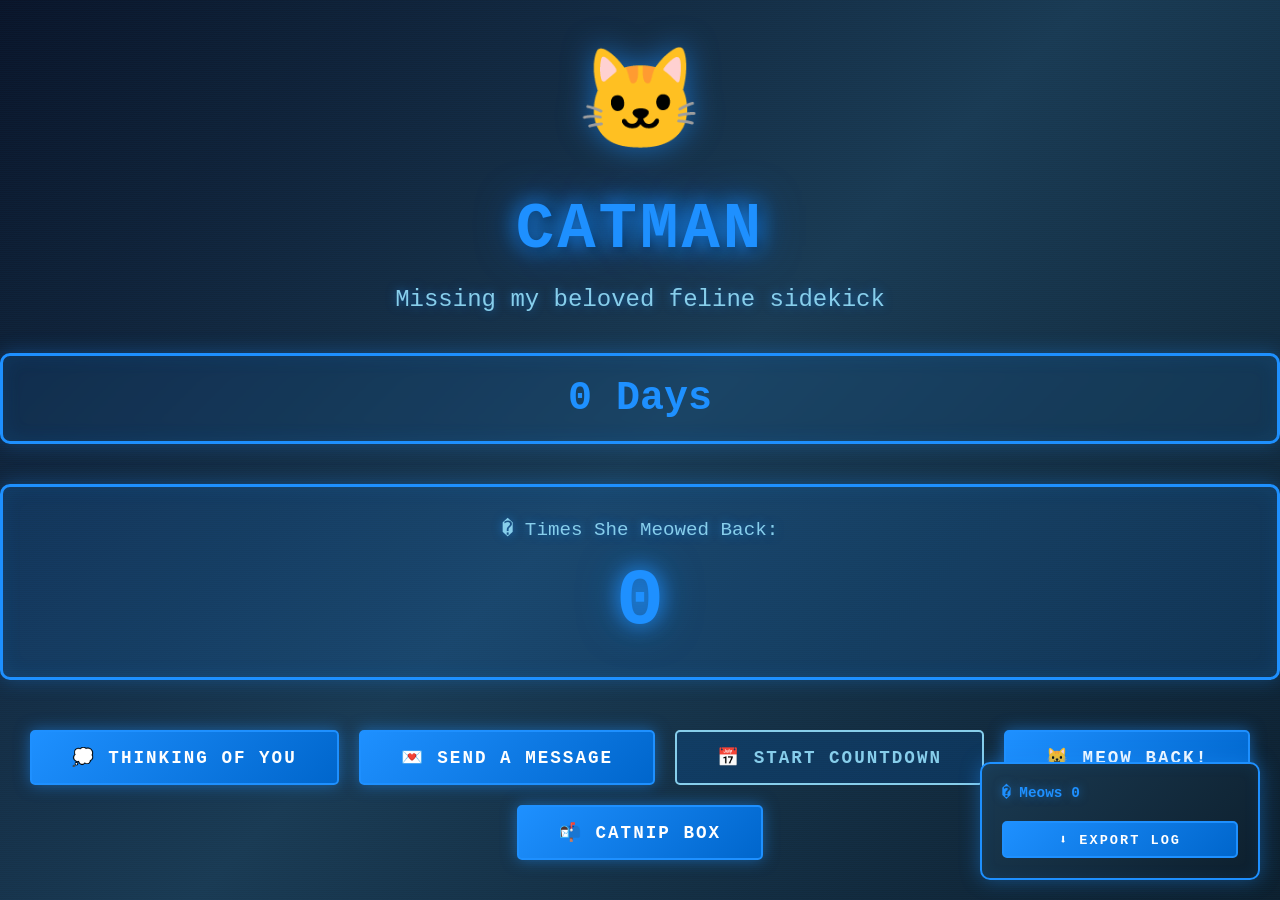
==== i_miss_you.html @ 0cf788cb "Initial commit: CATMAN app" ====
<!DOCTYPE html>
<html lang="en">
<head>
    <meta charset="UTF-8">
    <meta name="viewport" content="width=device-width, initial-scale=1.0">
    <title>Catman - I Miss You</title>
    <style>
        * {
            margin: 0;
            padding: 0;
            box-sizing: border-box;
        }

        body {
            font-family: 'Courier New', monospace;
            min-height: 100vh;
            display: flex;
            justify-content: center;
            align-items: center;
            background: linear-gradient(135deg, #0a1428 0%, #1a3a52 50%, #0d1f2d 100%);
            overflow: hidden;
            position: relative;
        }

        /* Batman-style background pattern */
        body::before {
            content: '';
            position: fixed;
            top: 0;
            left: 0;
            width: 100%;
            height: 100%;
            background-image: 
                repeating-linear-gradient(
                    0deg,
                    rgba(30, 144, 255, 0.03) 0px,
                    rgba(30, 144, 255, 0.03) 1px,
                    transparent 1px,
                    transparent 2px
                );
            pointer-events: none;
            z-index: 0;
        }

        .container {
            text-align: center;
            position: relative;
            z-index: 10;
        }

        .heart {
            font-size: 100px;
            animation: float 3s ease-in-out infinite;
            margin-bottom: 30px;
            filter: drop-shadow(0 0 15px rgba(30, 144, 255, 0.6));
        }

        @keyframes float {
            0%, 100% {
                transform: translateY(0px);
            }
            50% {
                transform: translateY(-20px);
            }
        }

        h1 {
            font-size: 4rem;
            color: #1e90ff;
            margin-bottom: 20px;
            text-shadow: 0 0 20px #1e90ff, 0 0 40px #0066cc, 2px 2px 10px rgba(0, 0, 0, 0.8);
            animation: fadeInDown 1s ease;
            font-weight: bold;
            letter-spacing: 3px;
        }

        .subtitle {
            font-size: 1.5rem;
            color: #87ceeb;
            margin-bottom: 40px;
            animation: fadeInUp 1s ease;
            text-shadow: 0 0 10px rgba(30, 144, 255, 0.5);
        }

        .days-counter {
            font-size: 2.5rem;
            color: #1e90ff;
            font-weight: bold;
            margin: 30px 0;
            padding: 20px 40px;
            background: rgba(30, 144, 255, 0.1);
            border: 3px solid #1e90ff;
            border-radius: 10px;
            backdrop-filter: blur(10px);
            animation: fadeInUp 1.2s ease;
            box-shadow: 0 0 20px rgba(30, 144, 255, 0.3), inset 0 0 20px rgba(30, 144, 255, 0.1);
        }

        .button-group {
            display: flex;
            gap: 20px;
            justify-content: center;
            margin-top: 50px;
            flex-wrap: wrap;
            animation: fadeInUp 1.4s ease;
        }

        button {
            padding: 15px 40px;
            font-size: 1.1rem;
            border: 2px solid #1e90ff;
            border-radius: 5px;
            cursor: pointer;
            transition: all 0.3s ease;
            font-weight: bold;
            text-transform: uppercase;
            letter-spacing: 2px;
            background: rgba(30, 144, 255, 0.1);
            font-family: 'Courier New', monospace;
        }

        .btn-primary {
            background: linear-gradient(135deg, #1e90ff 0%, #0066cc 100%);
            color: #ffffff;
            box-shadow: 0 0 15px rgba(30, 144, 255, 0.5);
            border-color: #1e90ff;
        }

        .btn-primary:hover {
            background: linear-gradient(135deg, #0066cc 0%, #1e90ff 100%);
            transform: translateY(-3px) scale(1.05);
            box-shadow: 0 0 25px rgba(30, 144, 255, 0.8), 0 10px 30px rgba(30, 144, 255, 0.3);
            border-color: #87ceeb;
        }

        .btn-secondary {
            background: rgba(0, 102, 204, 0.2);
            color: #87ceeb;
            border: 2px solid #87ceeb;
        }

        .btn-secondary:hover {
            background: rgba(30, 144, 255, 0.3);
            color: #ffffff;
            transform: translateY(-3px);
            box-shadow: 0 0 20px rgba(30, 144, 255, 0.6);
            border-color: #1e90ff;
        }

        .message {
            position: fixed;
            top: 50%;
            left: 50%;
            transform: translate(-50%, -50%);
            background: linear-gradient(135deg, #1a3a52 0%, #0d1f2d 100%);
            padding: 40px;
            border-radius: 10px;
            border: 2px solid #1e90ff;
            box-shadow: 0 0 30px rgba(30, 144, 255, 0.5), inset 0 0 20px rgba(30, 144, 255, 0.1);
            max-width: 500px;
            z-index: 1000;
            display: none;
            animation: slideIn 0.5s ease;
        }

        .message.active {
            display: block;
        }

        .message h2 {
            color: #1e90ff;
            margin-bottom: 15px;
            text-shadow: 0 0 10px rgba(30, 144, 255, 0.5);
        }

        .message p {
            color: #87ceeb;
            line-height: 1.6;
            margin-bottom: 20px;
        }

        .message-close {
            background: linear-gradient(135deg, #1e90ff 0%, #0066cc 100%);
            color: white;
            border: none;
            padding: 10px 20px;
            border-radius: 5px;
            cursor: pointer;
            font-weight: bold;
        }

        .message-close:hover {
            background: linear-gradient(135deg, #0066cc 0%, #1e90ff 100%);
            box-shadow: 0 0 15px rgba(30, 144, 255, 0.6);
        }

        .overlay {
            position: fixed;
            top: 0;
            left: 0;
            width: 100%;
            height: 100%;
            background: rgba(0, 0, 0, 0.8);
            z-index: 900;
            display: none;
        }

        .overlay.active {
            display: block;
        }

        @keyframes fadeInDown {
            from {
                opacity: 0;
                transform: translateY(-20px);
            }
            to {
                opacity: 1;
                transform: translateY(0);
            }
        }

        @keyframes fadeInUp {
            from {
                opacity: 0;
                transform: translateY(20px);
            }
            to {
                opacity: 1;
                transform: translateY(0);
            }
        }

        @keyframes slideIn {
            from {
                opacity: 0;
                transform: translate(-50%, -60%);
            }
            to {
                opacity: 1;
                transform: translate(-50%, -50%);
            }
        }

        .floating-hearts {
            position: fixed;
            width: 100%;
            height: 100%;
            top: 0;
            left: 0;
            pointer-events: none;
            z-index: 1;
        }

        .float-heart {
            position: absolute;
            font-size: 30px;
            animation: float-up 4s ease-in infinite;
            opacity: 0.6;
            filter: drop-shadow(0 0 8px rgba(30, 144, 255, 0.5));
        }

        @keyframes float-up {
            to {
                transform: translateY(-100vh) rotate(360deg);
                opacity: 0;
            }
        }

        .response-display {
            margin: 40px 0;
            padding: 30px;
            background: rgba(30, 144, 255, 0.15);
            border: 3px solid #1e90ff;
            border-radius: 10px;
            animation: fadeInUp 1.3s ease;
            box-shadow: 0 0 20px rgba(30, 144, 255, 0.3), inset 0 0 20px rgba(30, 144, 255, 0.1);
        }

        .response-display p {
            color: #87ceeb;
            font-size: 1.2rem;
            margin-bottom: 15px;
            text-shadow: 0 0 10px rgba(30, 144, 255, 0.5);
        }

        .counter-display {
            font-size: 5rem;
            font-weight: bold;
            color: #1e90ff;
            text-shadow: 0 0 20px #1e90ff, 0 0 40px rgba(30, 144, 255, 0.5);
            animation: pulse 1s ease-in-out;
            font-family: 'Courier New', monospace;
        }

        .counter-display.pulse-animation {
            animation: counter-pulse 0.6s ease-in-out;
        }

        @keyframes counter-pulse {
            0% {
                transform: scale(1);
            }
            50% {
                transform: scale(1.2);
            }
            100% {
                transform: scale(1);
            }
        }

        @keyframes pulse {
            0%, 100% {
                opacity: 1;
            }
            50% {
                opacity: 0.8;
            }
        }

        .response-log {
            position: fixed;
            bottom: 20px;
            right: 20px;
            background: linear-gradient(135deg, #1a3a52 0%, #0d1f2d 100%);
            padding: 20px;
            border: 2px solid #1e90ff;
            border-radius: 10px;
            box-shadow: 0 0 20px rgba(30, 144, 255, 0.4), inset 0 0 15px rgba(30, 144, 255, 0.1);
            max-height: 300px;
            width: 280px;
            overflow-y: auto;
            z-index: 100;
        }

        .response-log h3 {
            color: #1e90ff;
            margin-bottom: 10px;
            font-size: 0.9rem;
            text-shadow: 0 0 10px rgba(30, 144, 255, 0.5);
        }

        .response-item {
            font-size: 0.85rem;
            color: #87ceeb;
            padding: 8px 0;
            border-bottom: 1px solid rgba(30, 144, 255, 0.3);
        }

        .response-item:last-child {
            border-bottom: none;
        }

        .response-time {
            color: #0099cc;
            font-size: 0.75rem;
        }

        .download-btn {
            width: 100%;
            margin-top: 10px;
            background: linear-gradient(135deg, #1e90ff 0%, #0066cc 100%);
            color: white;
            padding: 8px;
            border: 2px solid #1e90ff;
            border-radius: 5px;
            cursor: pointer;
            font-size: 0.85rem;
            font-weight: bold;
        }

        .download-btn:hover {
            background: linear-gradient(135deg, #0066cc 0%, #1e90ff 100%);
            box-shadow: 0 0 15px rgba(30, 144, 255, 0.5);
        }

        .mailbox-modal {
            position: fixed;
            top: 50%;
            left: 50%;
            transform: translate(-50%, -50%);
            background: linear-gradient(135deg, #1a3a52 0%, #0d1f2d 100%);
            padding: 30px;
            border: 2px solid #1e90ff;
            border-radius: 10px;
            box-shadow: 0 0 30px rgba(30, 144, 255, 0.5), inset 0 0 20px rgba(30, 144, 255, 0.1);
            max-width: 600px;
            width: 90%;
            max-height: 80vh;
            overflow-y: auto;
            z-index: 1000;
            display: none;
            animation: slideIn 0.5s ease;
        }

        .mailbox-modal.active {
            display: block;
        }

        .mailbox-modal h2 {
            color: #1e90ff;
            margin-bottom: 20px;
            display: flex;
            align-items: center;
            gap: 10px;
            text-shadow: 0 0 10px rgba(30, 144, 255, 0.5);
        }

        .mailbox-modal h3 {
            color: #1e90ff !important;
            text-shadow: 0 0 10px rgba(30, 144, 255, 0.5) !important;
        }

        .mailbox-close {
            position: absolute;
            top: 15px;
            right: 15px;
            background: linear-gradient(135deg, #1e90ff 0%, #0066cc 100%);
            color: white;
            border: none;
            width: 30px;
            height: 30px;
            border-radius: 50%;
            cursor: pointer;
            font-size: 1.2rem;
            box-shadow: 0 0 10px rgba(30, 144, 255, 0.5);
        }

        .mailbox-close:hover {
            background: linear-gradient(135deg, #0066cc 0%, #1e90ff 100%);
            box-shadow: 0 0 15px rgba(30, 144, 255, 0.8);
        }

        .message-form {
            background: rgba(30, 144, 255, 0.1);
            padding: 20px;
            border: 2px solid #1e90ff;
            border-radius: 10px;
            margin-bottom: 20px;
            box-shadow: inset 0 0 15px rgba(30, 144, 255, 0.1);
        }

        .message-form textarea {
            width: 100%;
            padding: 10px;
            border: 2px solid #1e90ff;
            border-radius: 5px;
            font-family: 'Courier New', monospace;
            font-size: 1rem;
            resize: vertical;
            min-height: 80px;
            box-sizing: border-box;
            margin-bottom: 10px;
            background: rgba(13, 31, 45, 0.8);
            color: #87ceeb;
        }

        .message-form textarea::placeholder {
            color: #0099cc;
        }

        .message-form textarea:focus {
            outline: none;
            border-color: #87ceeb;
            box-shadow: 0 0 15px rgba(30, 144, 255, 0.6), inset 0 0 10px rgba(30, 144, 255, 0.1);
        }

        .form-buttons {
            display: flex;
            gap: 10px;
        }

        .form-buttons button {
            flex: 1;
            padding: 10px;
            border: 2px solid #1e90ff;
            border-radius: 5px;
            cursor: pointer;
            font-weight: bold;
            background: rgba(30, 144, 255, 0.1);
            color: #87ceeb;
            font-family: 'Courier New', monospace;
        }

        .btn-save-message {
            background: linear-gradient(135deg, #1e90ff 0%, #0066cc 100%);
            color: white;
            border-color: #1e90ff;
        }

        .btn-save-message:hover {
            background: linear-gradient(135deg, #0066cc 0%, #1e90ff 100%);
            box-shadow: 0 0 15px rgba(30, 144, 255, 0.6);
        }

        .btn-cancel-message {
            background: rgba(0, 102, 204, 0.2);
            color: #87ceeb;
            border-color: #0099cc;
        }

        .btn-cancel-message:hover {
            background: rgba(30, 144, 255, 0.3);
            box-shadow: 0 0 10px rgba(30, 144, 255, 0.5);
        }

        .messages-container {
            display: flex;
            flex-direction: column;
            gap: 15px;
        }

        .message-item {
            background: rgba(30, 144, 255, 0.1);
            padding: 15px;
            border-radius: 8px;
            border-left: 4px solid #1e90ff;
            position: relative;
            box-shadow: inset 0 0 10px rgba(30, 144, 255, 0.1);
        }

        .message-content {
            color: #87ceeb;
            line-height: 1.5;
            margin-bottom: 10px;
            white-space: pre-wrap;
            word-wrap: break-word;
        }

        .message-meta {
            display: flex;
            justify-content: space-between;
            align-items: center;
            font-size: 0.85rem;
            color: #0099cc;
        }

        .message-delete {
            background: linear-gradient(135deg, #0066cc 0%, #1e90ff 100%);
            color: white;
            border: none;
            padding: 5px 10px;
            border-radius: 3px;
            cursor: pointer;
            font-size: 0.8rem;
            font-weight: bold;
        }

        .message-delete:hover {
            box-shadow: 0 0 10px rgba(30, 144, 255, 0.6);
        }

        .no-messages {
            text-align: center;
            color: #0099cc;
            padding: 30px;
            font-size: 1.1rem;
        }

        .mailbox-btn {
            background: linear-gradient(135deg, #1e90ff 0%, #0066cc 100%) !important;
            color: #ffffff !important;
            box-shadow: 0 0 15px rgba(30, 144, 255, 0.5) !important;
        }

        .mailbox-btn:hover {
            background: linear-gradient(135deg, #0066cc 0%, #1e90ff 100%) !important;
            box-shadow: 0 0 25px rgba(30, 144, 255, 0.8) !important;
        }

        .mailbox-badge {
            position: absolute;
            top: -8px;
            right: -8px;
            background: linear-gradient(135deg, #ff6b6b 0%, #ff4444 100%);
            color: white;
            width: 24px;
            height: 24px;
            border-radius: 50%;
            display: flex;
            align-items: center;
            justify-content: center;
            font-size: 0.8rem;
            font-weight: bold;
            box-shadow: 0 0 10px rgba(255, 107, 107, 0.6);
        }

        @media (max-width: 768px) {
            h1 {
                font-size: 2.5rem;
            }

            .subtitle {
                font-size: 1.2rem;
            }

            .days-counter {
                font-size: 2rem;
            }

            button {
                padding: 12px 25px;
                font-size: 1rem;
            }

            .response-log {
                width: 250px;
                font-size: 0.8rem;
            }

            .mailbox-modal {
                width: 95%;
            }
        }
    </style>
</head>
<body>
    <div class="floating-hearts" id="floatingHearts"></div>
    
    <div class="overlay" id="overlay"></div>
    
    <div class="message" id="message">
        <h2 id="messageTitle">Message</h2>
        <p id="messageText">Message content goes here</p>
        <button class="message-close" onclick="closeMessage()">Close</button>
    </div>

    <div class="mailbox-modal" id="mailboxModal">
        <button class="mailbox-close" onclick="closeMailbox()">×</button>
        <h2>📬 Catnip Box - Feline Messages</h2>
        
        <div class="message-form">
            <textarea id="messageInput" placeholder="What did my kitty say? 🐱"></textarea>
            <div class="form-buttons">
                <button class="btn-save-message" onclick="saveMessage()">💾 Pounce Save</button>
                <button class="btn-cancel-message" onclick="clearMessageInput()">Clear</button>
            </div>
        </div>

        <h3 style="color: #1e90ff; margin: 20px 0 15px 0;">Saved Meows 🐱</h3>
        <div class="messages-container" id="messagesContainer">
            <div class="no-messages">No meows yet...</div>
        </div>
    </div>

    <div class="response-log" id="responseLog">
        <h3>� Meows <span class="response-counter" id="responseCount">0</span></h3>
        <div id="responseList"></div>
        <button class="download-btn" onclick="downloadResponses()">⬇️ Export Log</button>
    </div>

    <div class="container">
        <div class="heart">🐱</div>
        <h1>CATMAN</h1>
        <p class="subtitle">Missing my beloved feline sidekick</p>
        
        <div class="days-counter">
            <span id="daysCount">0</span> Days
        </div>

        <div class="response-display">
            <p>� Times She Meowed Back:</p>
            <div class="counter-display" id="counterDisplay">0</div>
        </div>

        <div class="button-group">
            <button class="btn-primary" onclick="showMessage('thoughts', 'Just thinking about you right now...')">
                💭 Thinking of You
            </button>
            <button class="btn-primary" onclick="showMessage('message', 'Hope you\\'re doing well. I really miss you!')">
                💌 Send a Message
            </button>
            <button class="btn-secondary" onclick="toggleCountdown()">
                📅 <span id="toggleText">Start</span> Countdown
            </button>
            <button class="btn-primary" onclick="recordResponse()">
                🐱 Meow Back!
            </button>
            <button class="btn-primary mailbox-btn" onclick="openMailbox()" style="position: relative;">
                📬 Catnip Box
                <span class="mailbox-badge" id="mailboxBadge" style="display: none;">0</span>
            </button>
        </div>
    </div>

    <script>
        let lastDate = localStorage.getItem('lastMissedDate');
        let countdownActive = localStorage.getItem('countdownActive') === 'true';
        let responses = JSON.parse(localStorage.getItem('responses')) || [];
        let mailboxMessages = JSON.parse(localStorage.getItem('mailboxMessages')) || [];

        // Initialize last missed date if not set
        if (!lastDate) {
            lastDate = new Date().toISOString().split('T')[0];
            localStorage.setItem('lastMissedDate', lastDate);
        }

        // Generate random floating hearts
        function createFloatingHearts() {
            const container = document.getElementById('floatingHearts');
            const hearts = ['🐱', '😻', '😸', '😹', '😺'];
            
            for (let i = 0; i < 10; i++) {
                setTimeout(() => {
                    const heart = document.createElement('div');
                    heart.className = 'float-heart';
                    heart.textContent = hearts[Math.floor(Math.random() * hearts.length)];
                    heart.style.left = Math.random() * 100 + '%';
                    heart.style.animationDuration = (3 + Math.random() * 2) + 's';
                    heart.style.animationDelay = Math.random() * 2 + 's';
                    container.appendChild(heart);

                    setTimeout(() => heart.remove(), 5000);
                }, i * 200);
            }
        }

        // Update days counter
        function updateDaysCount() {
            const today = new Date(lastDate);
            const now = new Date();
            const diffTime = Math.abs(now - today);
            const diffDays = Math.floor(diffTime / (1000 * 60 * 60 * 24));
            document.getElementById('daysCount').textContent = diffDays;
        }

        // Show message modal
        function showMessage(type, text) {
            const messages = {
                'thoughts': {
                    title: '💭 Thinking of You',
                    text: 'Right now, in this very moment, I\'m thinking about you. Your purr, your soft paws, and all those little cat things that make you special. I miss you more than words can say. 🐱'
                },
                'message': {
                    title: '💌 Missing My Feline Friend',
                    text: 'I hope you\'re doing well wherever you are. Know that you\'re always on my mind. The distance doesn\'t change how much you mean to me. I really miss you, my little furry companion. 🐱'
                }
            };

            const msg = messages[type] || { title: 'Message', text: text };
            document.getElementById('messageTitle').textContent = msg.title;
            document.getElementById('messageText').textContent = msg.text;
            document.getElementById('message').classList.add('active');
            document.getElementById('overlay').classList.add('active');
            createFloatingHearts();
        }

        // Close message modal
        function closeMessage() {
            document.getElementById('message').classList.remove('active');
            document.getElementById('overlay').classList.remove('active');
        }

        // Toggle countdown
        function toggleCountdown() {
            countdownActive = !countdownActive;
            localStorage.setItem('countdownActive', countdownActive);
            document.getElementById('toggleText').textContent = countdownActive ? 'Stop' : 'Start';
            
            if (countdownActive) {
                showMessage('countdown', 'Countdown started! Keep checking back. ⏳');
            }
        }

        // Update response log display
        function updateResponseLog() {
            const counterDisplay = document.getElementById('counterDisplay');
            counterDisplay.textContent = responses.length;
            document.getElementById('responseCount').textContent = responses.length;
            
            const responseList = document.getElementById('responseList');
            responseList.innerHTML = '';

            responses.slice().reverse().forEach((resp, index) => {
                const item = document.createElement('div');
                item.className = 'response-item';
                item.innerHTML = `<div>Response #${responses.length - index}</div><div class="response-time">${resp.time}</div>`;
                responseList.appendChild(item);
            });
        }

        // Record a response
        function recordResponse() {
            const now = new Date();
            const timestamp = now.toLocaleString();
            const response = {
                time: timestamp,
                date: now.toISOString().split('T')[0]
            };

            responses.push(response);
            localStorage.setItem('responses', JSON.stringify(responses));
            
            // Trigger animation
            const counterDisplay = document.getElementById('counterDisplay');
            counterDisplay.classList.remove('pulse-animation');
            void counterDisplay.offsetWidth; // Trigger reflow to restart animation
            counterDisplay.classList.add('pulse-animation');
            
            updateResponseLog();
            createFloatingHearts();
            
            // Show confirmation
            showMessage('response', '✨ Meow received! You made my day! 🐱✨');
        }

        // Download responses as text file
        function downloadResponses() {
            if (responses.length === 0) {
                alert('No responses recorded yet. 💔');
                return;
            }

            let content = 'I MISS YOU - Response Log\n';
            content += '='.repeat(40) + '\n\n';
            content += `Total Responses: ${responses.length}\n\n`;
            
            responses.forEach((resp, index) => {
                content += `Response #${index + 1}\n`;
                content += `Time: ${resp.time}\n`;
                content += '-'.repeat(40) + '\n';
            });

            const blob = new Blob([content], { type: 'text/plain' });
            const url = window.URL.createObjectURL(blob);
            const a = document.createElement('a');
            a.href = url;
            a.download = `responses_${new Date().toISOString().split('T')[0]}.txt`;
            document.body.appendChild(a);
            a.click();
            window.URL.revokeObjectURL(url);
            document.body.removeChild(a);
        }

        // Close overlay on click
        document.getElementById('overlay').addEventListener('click', function() {
            closeMessage();
            closeMailbox();
        });

        // Mailbox Functions
        function openMailbox() {
            document.getElementById('mailboxModal').classList.add('active');
            document.getElementById('overlay').classList.add('active');
            updateMailboxDisplay();
        }

        function closeMailbox() {
            document.getElementById('mailboxModal').classList.remove('active');
            document.getElementById('overlay').classList.remove('active');
        }

        function saveMessage() {
            const input = document.getElementById('messageInput');
            const messageText = input.value.trim();

            if (messageText === '') {
                alert('Please write a message! 💌');
                return;
            }

            const now = new Date();
            const message = {
                text: messageText,
                time: now.toLocaleString(),
                date: now.toISOString().split('T')[0],
                id: Date.now()
            };

            mailboxMessages.push(message);
            localStorage.setItem('mailboxMessages', JSON.stringify(mailboxMessages));
            
            input.value = '';
            updateMailboxDisplay();
            createFloatingHearts();
            
            // Show confirmation
            showMessage('mail', '� Meow saved to your Catnip Box! 🐱');
        }

        function clearMessageInput() {
            document.getElementById('messageInput').value = '';
        }

        function deleteMessage(id) {
            if (confirm('Delete this message? 💔')) {
                mailboxMessages = mailboxMessages.filter(msg => msg.id !== id);
                localStorage.setItem('mailboxMessages', JSON.stringify(mailboxMessages));
                updateMailboxDisplay();
            }
        }

        function updateMailboxDisplay() {
            const container = document.getElementById('messagesContainer');
            const badge = document.getElementById('mailboxBadge');

            // Update badge
            if (mailboxMessages.length > 0) {
                badge.textContent = mailboxMessages.length;
                badge.style.display = 'flex';
            } else {
                badge.style.display = 'none';
            }

            // Display messages
            if (mailboxMessages.length === 0) {
                container.innerHTML = '<div class="no-messages">No messages yet...</div>';
                return;
            }

            container.innerHTML = '';
            mailboxMessages.slice().reverse().forEach((msg) => {
                const item = document.createElement('div');
                item.className = 'message-item';
                item.innerHTML = `
                    <div class="message-content">${escapeHtml(msg.text)}</div>
                    <div class="message-meta">
                        <span>📅 ${msg.time}</span>
                        <button class="message-delete" onclick="deleteMessage(${msg.id})">Delete</button>
                    </div>
                `;
                container.appendChild(item);
            });
        }

        function escapeHtml(text) {
            const div = document.createElement('div');
            div.textContent = text;
            return div.innerHTML;
        }

        // Initialize
        updateDaysCount();
        updateResponseLog();
        updateMailboxDisplay();
        if (countdownActive) {
            document.getElementById('toggleText').textContent = 'Stop';
        }

        // Update days count every minute
        setInterval(updateDaysCount, 60000);
    </script>
</body>
</html>
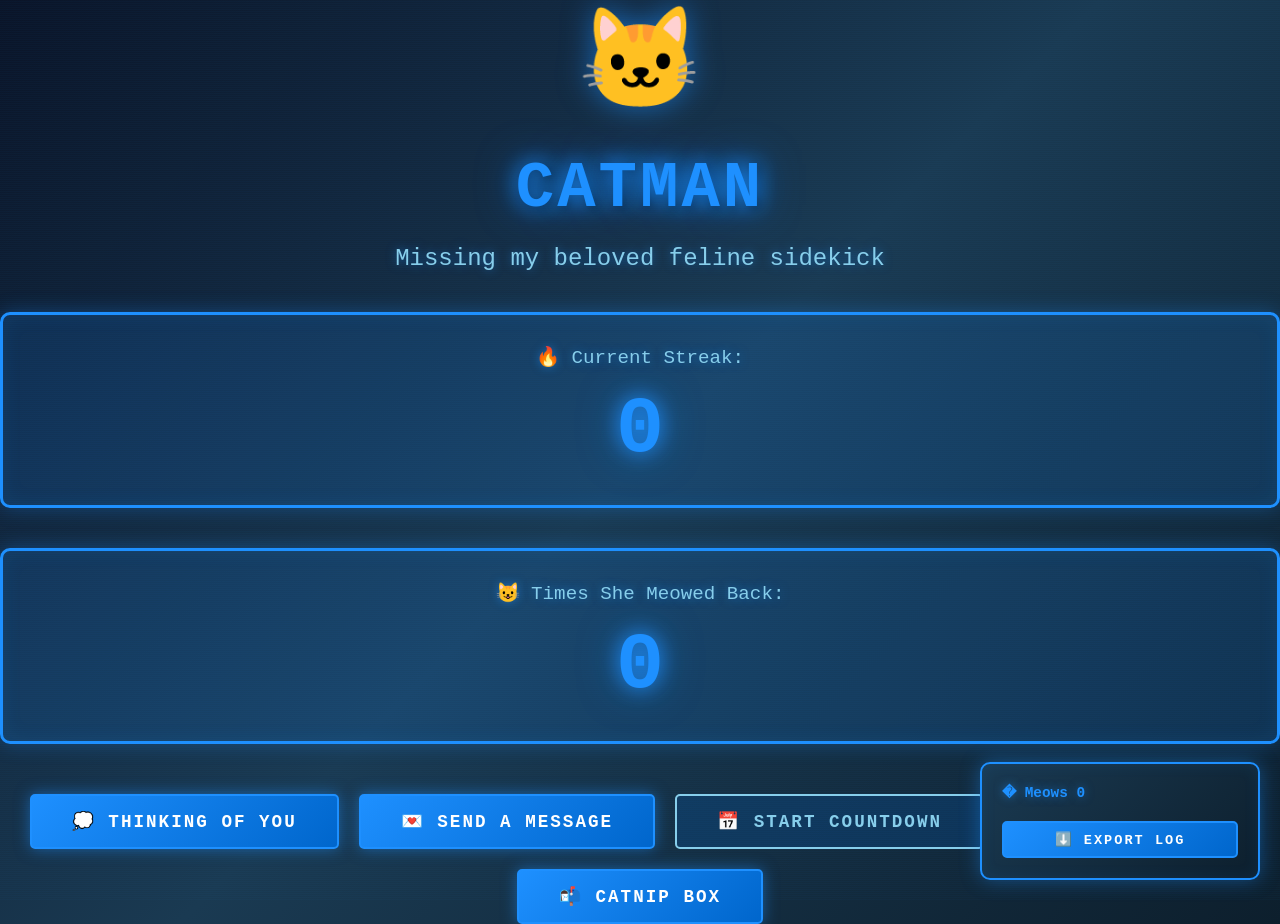
==== commit acd6779f: "Add photo upload feature beside note" ====
--- a/i_miss_you.html
+++ b/i_miss_you.html
@@ -654,12 +654,14 @@
         <h1>CATMAN</h1>
         <p class="subtitle">Missing my beloved feline sidekick</p>
         
-        <div class="days-counter">
-            <span id="daysCount">0</span> Days
+
+        <div class="response-display">
+            <p>🔥 Current Streak:</p>
+            <div class="counter-display" id="streakDisplay">0</div>
         </div>
 
         <div class="response-display">
-            <p>� Times She Meowed Back:</p>
+            <p>😺 Times She Meowed Back:</p>
             <div class="counter-display" id="counterDisplay">0</div>
         </div>
 
@@ -715,13 +717,44 @@
             }
         }
 
-        // Update days counter
-        function updateDaysCount() {
-            const today = new Date(lastDate);
-            const now = new Date();
-            const diffTime = Math.abs(now - today);
-            const diffDays = Math.floor(diffTime / (1000 * 60 * 60 * 24));
-            document.getElementById('daysCount').textContent = diffDays;
+        // Calculate current streak (consecutive days with at least one response)
+        function calculateStreak() {
+            if (responses.length === 0) return 0;
+
+            // Get unique dates from responses
+            const responseDates = [...new Set(responses.map(r => r.date))].sort().reverse();
+            
+            if (responseDates.length === 0) return 0;
+
+            let streak = 0;
+            const today = new Date();
+            const todayStr = today.toISOString().split('T')[0];
+            
+            let currentDate = new Date(todayStr);
+            
+            while (true) {
+                const dateStr = currentDate.toISOString().split('T')[0];
+                if (responseDates.includes(dateStr)) {
+                    streak++;
+                    currentDate.setDate(currentDate.getDate() - 1);
+                } else {
+                    break;
+                }
+            }
+            
+            return streak;
+        }
+
+        // Update streak display
+        function updateStreak() {
+            const streak = calculateStreak();
+            const streakDisplay = document.getElementById('streakDisplay');
+            streakDisplay.textContent = streak;
+            
+            // Trigger animation if streak changed
+            streakDisplay.classList.remove('pulse-animation');
+            void streakDisplay.offsetWidth;
+            streakDisplay.classList.add('pulse-animation');
         }
 
         // Show message modal
@@ -798,6 +831,7 @@
             counterDisplay.classList.add('pulse-animation');
             
             updateResponseLog();
+            updateStreak();
             createFloatingHearts();
             
             // Show confirmation
@@ -930,15 +964,15 @@
         }
 
         // Initialize
-        updateDaysCount();
         updateResponseLog();
+        updateStreak();
         updateMailboxDisplay();
         if (countdownActive) {
             document.getElementById('toggleText').textContent = 'Stop';
         }
 
-        // Update days count every minute
-        setInterval(updateDaysCount, 60000);
+        // Update streak every minute to catch midnight
+        setInterval(updateStreak, 60000);
     </script>
 </body>
 </html>
